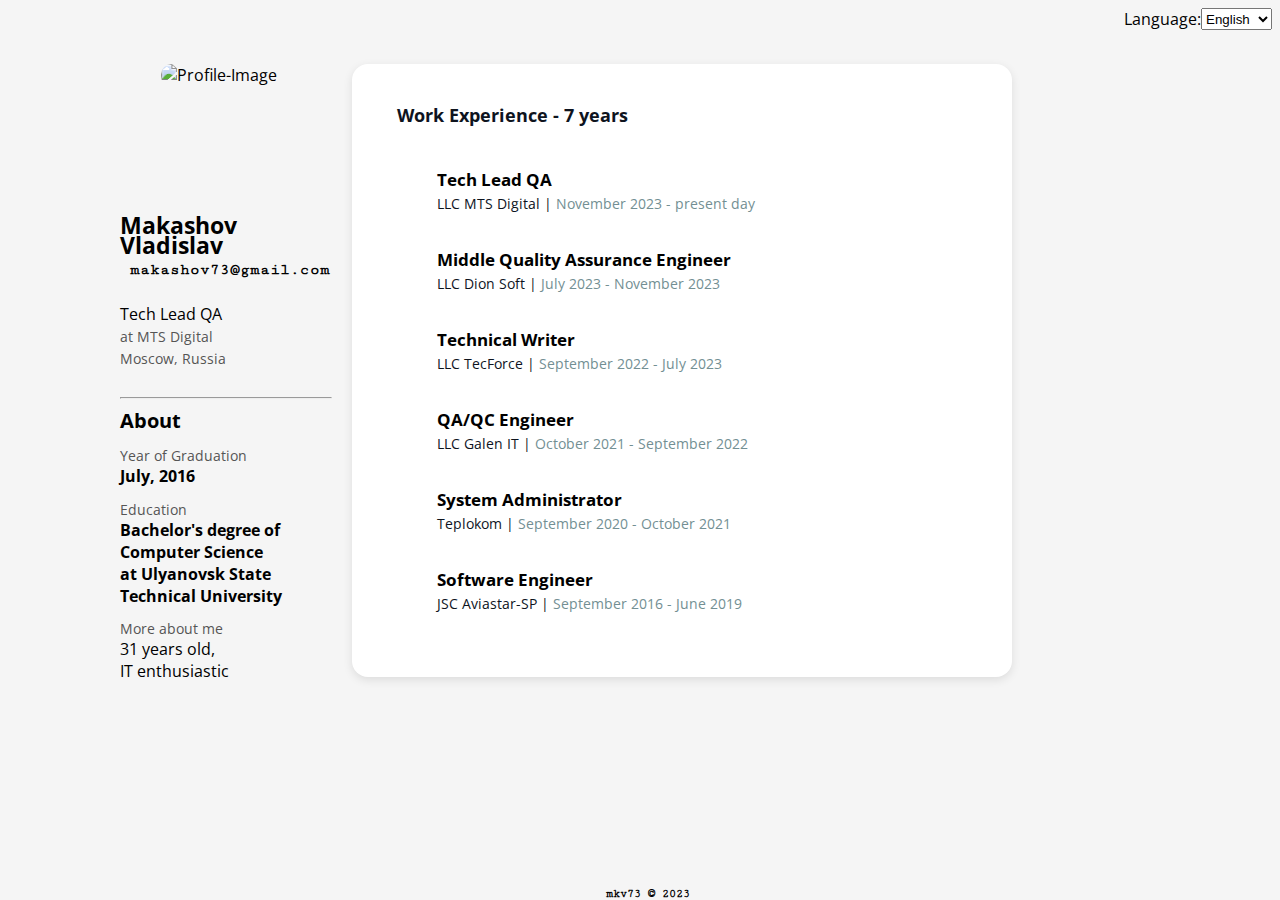
==== index.html @ e57e0af5 "update main role" ====
<!DOCTYPE html>
<head>
    <title>
        Makashov Vladislav
    </title>
    <meta charset="UTF-8">
    <meta name="viewport" content="width=device-width, initial-scale=1">
    <link rel="stylesheet" type="text/css" href="https://use.fontawesome.com/releases/v6.4.2/css/all.css">
    <link rel="stylesheet" type="text/css" href="css/styles.css">
    <link rel="stylesheet" href="https://fonts.googleapis.com/css?family=Nunito|Cutive+Mono|Open+Sans">
    <link rel="apple-touch-icon" sizes="180x180" href="favicon/apple-touch-icon.png">
    <link rel="icon" type="image/png" sizes="32x32" href="favicon/favicon-32x32.png">
    <link rel="icon" type="image/png" sizes="16x16" href="favicon/favicon-16x16.png">
    <link rel="manifest" href="favicon/site.webmanifest">
<body>
    <div id="inner-nav">
        <form id="language">
            <label for="lang-switch">
                <span lang="en">Language:</span>
                <span lang="ru">Язык: </span>
            </label>
            <select id="lang-switch">
                <option value="en">English</option>
                <option value="ru">Russian</option>
            </select>
        </form>
    </div>
    <div id="container">
        <div id="profile">
            <div id="image">
                <img id="profile-photo" src="images/profile.jpg" alt="Profile-Image">
            </div>
            <p id="name" lang="en">Makashov Vladislav<br><span id="email"><i class="far fa-envelope"></i>&nbsp;<a href="mail:makashov73@gmail.com" title="Send e-mail">makashov73@gmail.com</a></span></p>
            <p id="name" lang="ru">Макашов Владислав<br><span id="email"><i class="far fa-envelope"></i>&nbsp;<a href="mail:makashov73@gmail.com" title="Отправить сообщение">makashov73@gmail.com</a></span></p>
            <p id="designation" lang="en">Tech Lead QA<br><span id="college">at MTS Digital<br>Moscow, Russia</span></p>
            <p id="designation" lang="ru">Ведущий инженер функциональной группы тестирования<br><span id="college">в МТС Диджитал<br>Москва, Россия</span></p>
            <div id="social-links">
                <a href="https://t.me/mkv73" title="Telegram"><i class="fab fa-telegram stroke-transparent"></i></a>
                <a href="https://www.linkedin.com/in/mkv73/" title="Linked In"><i class="fab fa-linkedin-in stroke-transparent"></i></a>
                <a href="https://github.com/makashov73" title="GitHub"><i class="fab fa-github stroke-transparent"></i></a>
                <a href="skype:so_onic?call" title="Skype"><i class="fab fa-skype stroke-transparent"></i></a>
            </div>
            <hr width="100%">
            <div id="about">
                <p style="display:inline;" lang="en">About</p>
                <p style="display:inline;" lang="ru">Обо мне</p>
            </div>
            <p id="year-graduation" lang="en">Year of Graduation<br><strong>July, 2016</strong></p>
            <p id="year-graduation" lang="ru">Дата выпуска<br><strong>Июль, 2016</strong></p>
            <p id="education" lang="en">Education<br><strong>Bachelor's degree of Computer Science<br>at Ulyanovsk State Technical University</strong></p>
            <p id="education" lang="ru">Образование<br><strong>Бакалавр Информационных технологий<br>в Ульяновском Государственном Техническом Университете</strong></p>
            <p id="more-about" lang="en">More about me<br><span>31 years old,<br>IT enthusiastic</span></p>
            <p id="more-about" lang="ru">Дополнительно<br><span>31 год,<br>ИТ-энтузиаст</span></p>
        </div>
        <div id="info-cards">
            <div class="card">
                <p lang="en"><i class="fas fa-briefcase stroke-transparent"></i>&nbsp;&nbsp;&nbsp;Work Experience - 7 years</p>
                <p lang="ru"><i class="fas fa-briefcase stroke-transparent"></i>&nbsp;&nbsp;&nbsp;Опыт работы - 7 лет</p>
                <ul>
                    <li>
                        <p lang="en" class="tags">Tech Lead QA<br><span>LLC MTS Digital | <span>November 2023 - present day</span></span></p>
                        <p lang="ru" class="tags">Ведущий инженер функциональной группы тестирования<br><span>ООО "МТС Диджитал" | <span>Ноябрь 2023 - настоящее время</span></span></p>
                        <a class="edit" href="#"><i class="fas fa-pen stroke-transparent-blue"></i></a>
                    </li>
                    <li>
                        <p lang="en" class="tags">Middle Quality Assurance Engineer<br><span>LLC Dion Soft | <span>July 2023 - November 2023</span></span></p>
                        <p lang="ru" class="tags">Старший специалист по тестированию ПО<br><span>ООО "Дион Софт" | <span>Июль 2023 - Ноябрь 2023</span></span></p>
                        <a class="edit" href="#"><i class="fas fa-pen stroke-transparent-blue"></i></a>
                    </li>
                    <li>
                        <p lang="en" class="tags">Technical Writer<br><span>LLC TecForce | <span>September 2022 - July 2023</span></span></p>
                        <p lang="ru" class="tags">Технический писатель<br><span>ООО "ТекФорс Инжиниринг" | <span>Сентябрь 2022 - Июль 2023</span></span></p>
                        <a class="edit" href="#"><i class="fas fa-pen stroke-transparent-blue"></i></a>
                    </li>
                    <li>
                        <p lang="en" class="tags">QA/QC Engineer<br><span>LLC Galen IT | <span>October 2021 - September 2022</span></span></p>
                        <p lang="ru" class="tags">Специалист по контролю качества ПО<br><span>ООО "Гален АйТи" | <span>Октябрь 2021 - Сентябрь 2022</span></span></p>
                        <a class="edit" href="#"><i class="fas fa-pen stroke-transparent-blue"></i></a>
                    </li>
                    <li>
                        <p lang="en" class="tags">System Administrator<br><span>Teplokom | <span>September 2020 - October 2021</span></span></p>
                        <p lang="ru" class="tags">Системный администратор<br><span>УМУП "Теплоком" | <span>Сентябрь 2020 - Октябрь 2021</span></span></p>
                        <a class="edit" href="#"><i class="fas fa-pen stroke-transparent-blue"></i></a>
                    </li>
                    <li>
                        <p lang="en" class="tags">Software Engineer<br><span>JSC Aviastar-SP | <span>September 2016 - June 2019</span></span></p>
                        <p lang="ru" class="tags">Инженер-программист 2 категории<br><span>АО "Авиастар-СП" | <span>Сентябрь 2016 - Июнь 2019</span></span></p>
                        <a class="edit" href="#"><i class="fas fa-pen stroke-transparent-blue"></i></a>
                    </li>
                </ul>
            </div>
        </div> 
    </div>
    <footer>
        mkv73 © 2023
    </footer> 
</body>
<script src="https://code.jquery.com/jquery-2.2.4.min.js"></script>
<script>
$('[lang]').hide();
$('[lang="en"]').show();
$('#lang-switch').change(function () { 
    var lang = $(this).val(); 
    $('[lang]').hide();
    $('[lang="' + lang + '"]').show();
});
</script>
</head>
</html>
---- css/styles.css ----
html{
    font-family: 'Open Sans',sans-serif;
    background: whitesmoke;
}
a{
    text-decoration: none;
    color: black;
}
hr{
    background: grey;
}
#container{
    position: relative;
    display: flex;
}
footer{
    display: flex;
    position: absolute; 
    bottom: 0;
    width: 100%;
    text-align: center;
    flex-direction: column;
    font-size: 12px !important;
    font-weight: bold !important;
    font-family: 'Cutive Mono',monospace;
}
#language{
    position: relative;
    display:flex;
    float: right;
}
#profile{
    flex: 5%;
    display: block;
    position: relative;
    margin: 5% 2% 0 10%;
    width: 100%;
    height: 100%;
}
#info-cards{
    flex: 55%;
    display: block;
    margin-top: 5%;
    margin-right: 10%;
    width: 100%;
    height: 100%;
}
#image{
    position: relative;
    overflow: hidden;
}
#image,#profile-photo{
    position: relative;
    width: 128px;
    height: 128px;
    border-radius: 10px;
    margin: auto;
}
#image > a{
    position: absolute;
    top:0;
    left:0;
    background: rgba(0,0,0,0.5) !important;
    height: 100%;
    width: 100%;
    display: none;
}
#image > a > i{
    -webkit-text-stroke: 1px #ffffffdd;
    padding: 40%;
}
#image:hover a{
    display: block;
}
#name{
    font-size: 23px !important;
    line-height: 20px !important;
}
#about,.card > ul > li{
    padding: 0 0 0 15px;
    position: relative;
    display: inline-block;
    width: 100%;
}
#about{
    font-size: 20px !important;
    padding: 0 !important;
}
#name, #about > p{
    font-weight: bolder;
    font-family: 'Open Sans', sans-serif;
}
#email{
    font-size: 16px !important;
    font-weight: bold !important;
    font-family: 'Cutive Mono',monospace;
}
#college,#email,#year-graduation,#education,#more-about,#telephone,#fax{
    color: #555;
    font-size: 13.5px;
}
strong,span{
    color: black;
    font-size: 16px;
}
#social-links,#about{
    display: inline-block;
}
#social-links{
    margin-bottom: 12px;
    display: flex;
}
#social-links a{
    margin: 0 10px;
}
#edit-intro{
    display: block;
    color:#097bbf;
    font-family: 'Nunito', sans-serif;
}
.fab{
    font-size: 2.5em;
}
.fab,.fas{
    color: whitesmoke;
}
.far{
    font-size: 0.8em;
}
#about > a{
    top: 4px;
    right: 8px;
}
.edit{
    top: 19px;
    right: 10px;
}
#about > a, .edit{
    position: absolute;
    font-size: 15px !important;
}
.stroke-transparent {
 -webkit-text-stroke: 1px #000;
 -webkit-text-fill-color: transparent;
}
.blue{
    color: #097bbf !important;
    font-size: 13px;
}
.stroke-transparent-blue {
 -webkit-text-stroke: 1px #097bbf;
 -webkit-text-fill-color: transparent;
}
.card{
    box-shadow: 0 3px 10px 0 rgba(0,0,0,.1);
    overflow-x: hidden;
    margin-bottom: 30px;
    padding: 15px 30px 30px 30px;
    background-color: #fff;
    border-radius: 16px;
}
.card > p{
    color: #0e141e;
    font-weight: bolder;
    font-size: 18px;
    line-height: 2;
}
.card > p > i{
    font-size: 18px;
}
.card > a{
    font-weight: 400;
    font-size: 15px;
    margin: 0;
    margin-left: 25px;
    padding: 0;
    border: 0;
    height: auto;
    background: transparent;
    color: #097bbf;
    outline: none;
    cursor: pointer;
}
.card > ul{
    list-style-type: none;
}
.tags{
    font-size: 17px;
    font-weight: bolder;
}
.tags ~ a{
    display: none !important;
}
.tags span{
    font-size: 14px;
    font-weight: normal;
    color: #0e141e;
}
.tags span span{
    color: #738f93;
}
@media screen and (max-width:1090px){
    #profile{
        margin-left: 5%;
    }
}
@media screen and (max-width:850px){
    #container{
        display: flex;
        flex-direction: column;
        align-items: center;
    }
    #profile, #info-cards{
        width: 100%;
        margin: 0;
    }
    .card{
        margin: 10px 0;
    }
}
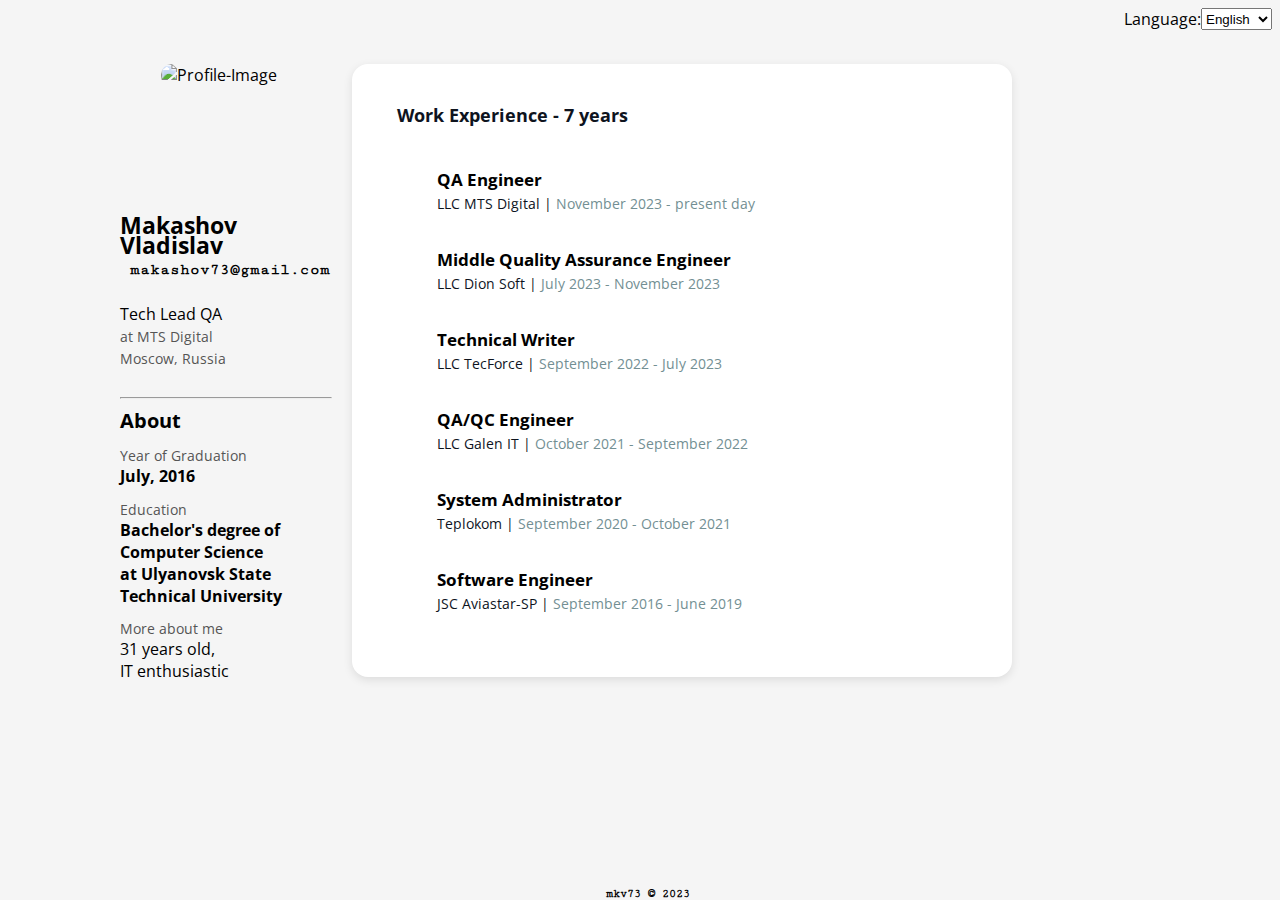
==== commit 4fff0412: "role changes" ====
--- a/index.html
+++ b/index.html
@@ -58,7 +58,7 @@
                 <p lang="ru"><i class="fas fa-briefcase stroke-transparent"></i>&nbsp;&nbsp;&nbsp;Опыт работы - 7 лет</p>
                 <ul>
                     <li>
-                        <p lang="en" class="tags">Tech Lead QA<br><span>LLC MTS Digital | <span>November 2023 - present day</span></span></p>
+                        <p lang="en" class="tags">QA Engineer<br><span>LLC MTS Digital | <span>November 2023 - present day</span></span></p>
                         <p lang="ru" class="tags">Ведущий инженер функциональной группы тестирования<br><span>ООО "МТС Диджитал" | <span>Ноябрь 2023 - настоящее время</span></span></p>
                         <a class="edit" href="#"><i class="fas fa-pen stroke-transparent-blue"></i></a>
                     </li>
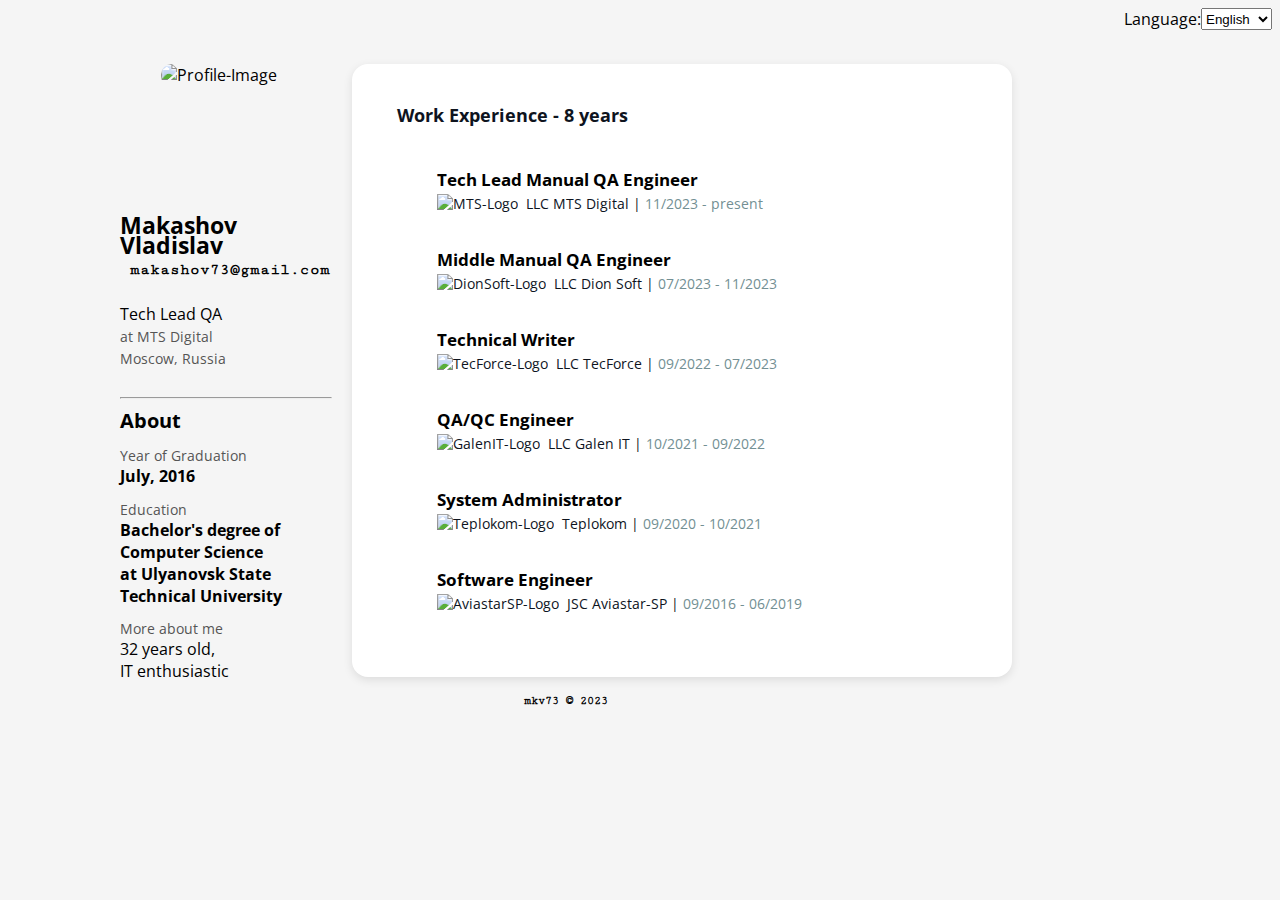
==== commit 1906c585: "Update index.html" ====
--- a/index.html
+++ b/index.html
@@ -49,45 +49,45 @@
             <p id="year-graduation" lang="ru">Дата выпуска<br><strong>Июль, 2016</strong></p>
             <p id="education" lang="en">Education<br><strong>Bachelor's degree of Computer Science<br>at Ulyanovsk State Technical University</strong></p>
             <p id="education" lang="ru">Образование<br><strong>Бакалавр Информационных технологий<br>в Ульяновском Государственном Техническом Университете</strong></p>
-            <p id="more-about" lang="en">More about me<br><span>31 years old,<br>IT enthusiastic</span></p>
-            <p id="more-about" lang="ru">Дополнительно<br><span>31 год,<br>ИТ-энтузиаст</span></p>
+            <p id="more-about" lang="en">More about me<br><span>32 years old,<br>IT enthusiastic</span></p>
+            <p id="more-about" lang="ru">Дополнительно<br><span>32 года,<br>ИТ-энтузиаст</span></p>
         </div>
         <div id="info-cards">
             <div class="card">
-                <p lang="en"><i class="fas fa-briefcase stroke-transparent"></i>&nbsp;&nbsp;&nbsp;Work Experience - 7 years</p>
-                <p lang="ru"><i class="fas fa-briefcase stroke-transparent"></i>&nbsp;&nbsp;&nbsp;Опыт работы - 7 лет</p>
+                <p lang="en"><i class="fas fa-briefcase stroke-transparent"></i>&nbsp;&nbsp;&nbsp;Work Experience - 8 years</p>
+                <p lang="ru"><i class="fas fa-briefcase stroke-transparent"></i>&nbsp;&nbsp;&nbsp;Опыт работы - 8 лет</p>
                 <ul>
                     <li>
-                        <p lang="en" class="tags">QA Engineer<br><span>LLC MTS Digital | <span>November 2023 - present day</span></span></p>
-                        <p lang="ru" class="tags">Ведущий инженер функциональной группы тестирования<br><span>ООО "МТС Диджитал" | <span>Ноябрь 2023 - настоящее время</span></span></p>
+                        <p lang="en" class="tags">Tech Lead Manual QA Engineer<br><span><img id="mts-logo" src="images/mts.png" alt="MTS-Logo" width="16"/>&nbsp;&nbsp;LLC MTS Digital | <span>11/2023 - present</span></span></p>
+                        <p lang="ru" class="tags">Ведущий инженер функциональной группы тестирования<br><span><img id="mts-logo" src="images/mts.png" alt="MTS-Logo" width="16"/>&nbsp;&nbsp;ООО "МТС Диджитал" | <span>11/2023 - настоящее время</span></span></p>
                         <a class="edit" href="#"><i class="fas fa-pen stroke-transparent-blue"></i></a>
                     </li>
                     <li>
-                        <p lang="en" class="tags">Middle Quality Assurance Engineer<br><span>LLC Dion Soft | <span>July 2023 - November 2023</span></span></p>
-                        <p lang="ru" class="tags">Старший специалист по тестированию ПО<br><span>ООО "Дион Софт" | <span>Июль 2023 - Ноябрь 2023</span></span></p>
+                        <p lang="en" class="tags">Middle Manual QA Engineer<br><span><img id="dionsoft-logo" src="images/dionsoft.jpg" alt="DionSoft-Logo" width="16"/>&nbsp;&nbsp;LLC Dion Soft | <span>07/2023 - 11/2023</span></span></p>
+                        <p lang="ru" class="tags">Старший специалист по тестированию ПО<br><span><img id="dionsoft-logo" src="images/dionsoft.jpg" alt="DionSoft-Logo" width="16"/>&nbsp;&nbsp;ООО "Дион Софт" | <span>07/2023 - 11/2023</span></span></p>
                         <a class="edit" href="#"><i class="fas fa-pen stroke-transparent-blue"></i></a>
                     </li>
                     <li>
-                        <p lang="en" class="tags">Technical Writer<br><span>LLC TecForce | <span>September 2022 - July 2023</span></span></p>
-                        <p lang="ru" class="tags">Технический писатель<br><span>ООО "ТекФорс Инжиниринг" | <span>Сентябрь 2022 - Июль 2023</span></span></p>
+                        <p lang="en" class="tags">Technical Writer<br><span><img id="tecforce-logo" src="images/tecforce.jpg" alt="TecForce-Logo" width="16"/>&nbsp;&nbsp;LLC TecForce | <span>09/2022 - 07/2023</span></span></p>
+                        <p lang="ru" class="tags">Технический писатель<br><span><img id="tecforce-logo" src="images/tecforce.jpg" alt="TecForce-Logo" width="16"/>&nbsp;&nbsp;ООО "ТекФорс Инжиниринг" | <span>09/2022 - 07/2023</span></span></p>
                         <a class="edit" href="#"><i class="fas fa-pen stroke-transparent-blue"></i></a>
                     </li>
                     <li>
-                        <p lang="en" class="tags">QA/QC Engineer<br><span>LLC Galen IT | <span>October 2021 - September 2022</span></span></p>
-                        <p lang="ru" class="tags">Специалист по контролю качества ПО<br><span>ООО "Гален АйТи" | <span>Октябрь 2021 - Сентябрь 2022</span></span></p>
+                        <p lang="en" class="tags">QA/QC Engineer<br><span><img id="galenit-logo" src="images/galen.jpg" alt="GalenIT-Logo" width="16"/>&nbsp;&nbsp;LLC Galen IT | <span>10/2021 - 09/2022</span></span></p>
+                        <p lang="ru" class="tags">Специалист по контролю качества ПО<br><span><img id="galenit-logo" src="images/galen.jpg" alt="GalenIT-Logo" width="16"/>&nbsp;&nbsp;ООО "Гален АйТи" | <span>10/2021 - 09/2022</span></span></p>
                         <a class="edit" href="#"><i class="fas fa-pen stroke-transparent-blue"></i></a>
                     </li>
                     <li>
-                        <p lang="en" class="tags">System Administrator<br><span>Teplokom | <span>September 2020 - October 2021</span></span></p>
-                        <p lang="ru" class="tags">Системный администратор<br><span>УМУП "Теплоком" | <span>Сентябрь 2020 - Октябрь 2021</span></span></p>
+                        <p lang="en" class="tags">System Administrator<br><span><img id="teplokom-logo" src="images/teplokom.jpg" alt="Teplokom-Logo" width="16"/>&nbsp;&nbsp;Teplokom | <span>09/2020 - 10/2021</span></span></p>
+                        <p lang="ru" class="tags">Системный администратор<br><span><img id="teplokom-logo" src="images/teplokom.jpg" alt="Teplokom-Logo" width="16"/>&nbsp;&nbsp;УМУП "Теплоком" | <span>09/2020 - 10/2021</span></span></p>
                         <a class="edit" href="#"><i class="fas fa-pen stroke-transparent-blue"></i></a>
                     </li>
                     <li>
-                        <p lang="en" class="tags">Software Engineer<br><span>JSC Aviastar-SP | <span>September 2016 - June 2019</span></span></p>
-                        <p lang="ru" class="tags">Инженер-программист 2 категории<br><span>АО "Авиастар-СП" | <span>Сентябрь 2016 - Июнь 2019</span></span></p>
+                        <p lang="en" class="tags">Software Engineer<br><span><img id="aviastarsp-logo" src="images/aviastar.jpg" alt="AviastarSP-Logo" width="16"/>&nbsp;&nbsp;JSC Aviastar-SP | <span>09/2016 - 06/2019</span></span></p>
+                        <p lang="ru" class="tags">Инженер-программист 2 категории<br><span><img id="aviastarsp-logo" src="images/aviastar.jpg" alt="AviastarSP-Logo" width="16"/>&nbsp;&nbsp;АО "Авиастар-СП" | <span>09/2016 - 06/2019</span></span></p>
                         <a class="edit" href="#"><i class="fas fa-pen stroke-transparent-blue"></i></a>
                     </li>
-                </ul>
+                </u
             </div>
         </div> 
     </div>
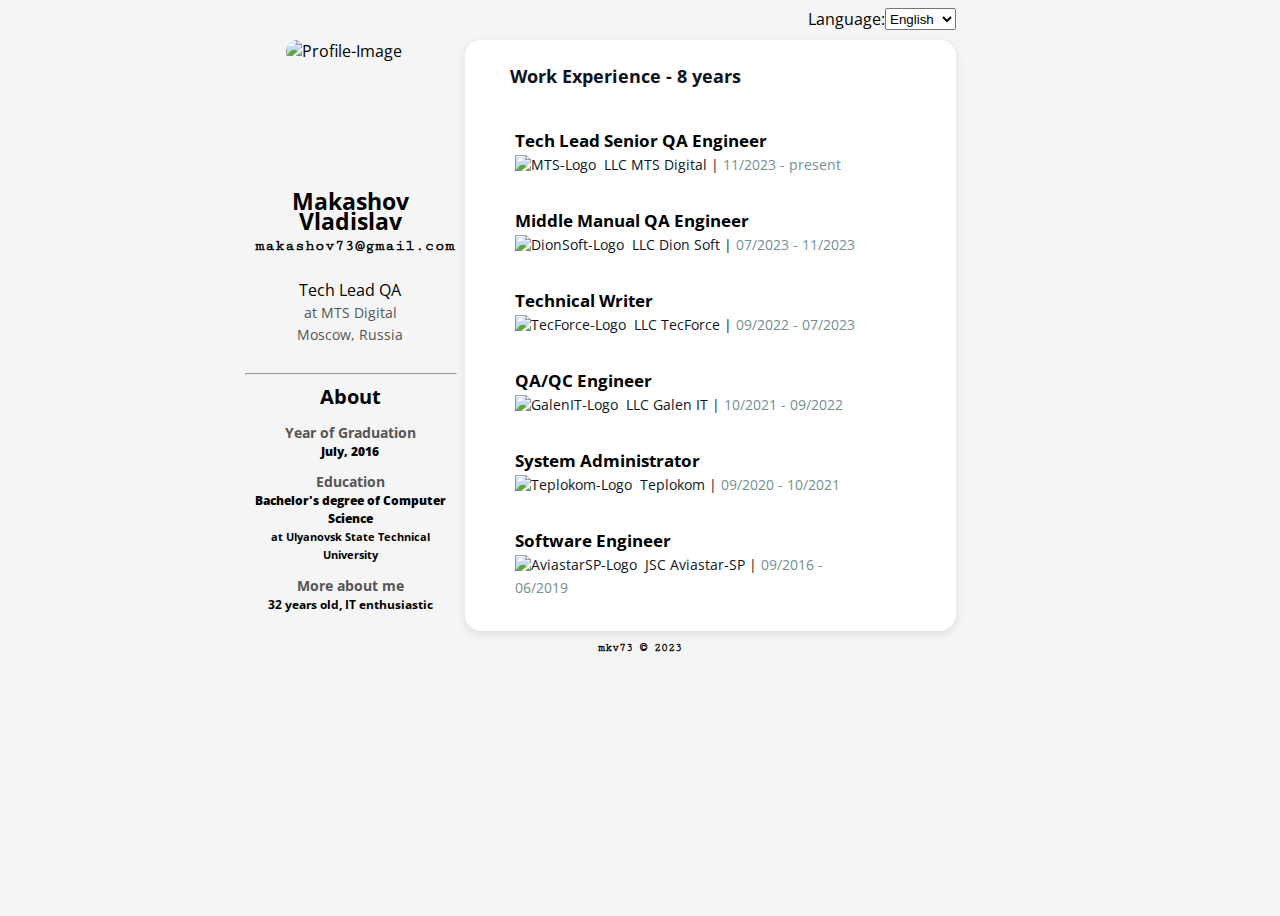
==== commit 68727d79: "design refactoring" ====
--- a/index.html
+++ b/index.html
@@ -44,21 +44,21 @@
             <div id="about">
                 <p style="display:inline;" lang="en">About</p>
                 <p style="display:inline;" lang="ru">Обо мне</p>
+                <p id="year-graduation" lang="en">Year of Graduation<br><strong style="font-size: 12px;">July, 2016</strong></p>
+                <p id="year-graduation" lang="ru">Дата выпуска<br><strong style="font-size: 12px;"></strongstyle>Июль, 2016</strong></p>
+                <p id="education" lang="en">Education<br><strong style="font-size: 12px;">Bachelor's degree of Computer Science</strong><br><span style="font-size: 11px;">at Ulyanovsk State Technical University</span></p>
+                <p id="education" lang="ru">Образование<br><strong style="font-size: 12px;">Бакалавр Информационных технологий</strong><br><span style="font-size: 12px;">в Ульяновском Государственном Техническом Университете</span></p>
+                <p id="more-about" lang="en">More about me<br><span style="font-size: 12px;">32 years old, IT enthusiastic</span></p>
+                <p id="more-about" lang="ru">Дополнительно<br><span style="font-size: 12px;">32 года, ИТ-энтузиаст</span></p>
             </div>
-            <p id="year-graduation" lang="en">Year of Graduation<br><strong>July, 2016</strong></p>
-            <p id="year-graduation" lang="ru">Дата выпуска<br><strong>Июль, 2016</strong></p>
-            <p id="education" lang="en">Education<br><strong>Bachelor's degree of Computer Science<br>at Ulyanovsk State Technical University</strong></p>
-            <p id="education" lang="ru">Образование<br><strong>Бакалавр Информационных технологий<br>в Ульяновском Государственном Техническом Университете</strong></p>
-            <p id="more-about" lang="en">More about me<br><span>32 years old,<br>IT enthusiastic</span></p>
-            <p id="more-about" lang="ru">Дополнительно<br><span>32 года,<br>ИТ-энтузиаст</span></p>
         </div>
         <div id="info-cards">
-            <div class="card">
+           <div class="card">
                 <p lang="en"><i class="fas fa-briefcase stroke-transparent"></i>&nbsp;&nbsp;&nbsp;Work Experience - 8 years</p>
                 <p lang="ru"><i class="fas fa-briefcase stroke-transparent"></i>&nbsp;&nbsp;&nbsp;Опыт работы - 8 лет</p>
                 <ul>
                     <li>
-                        <p lang="en" class="tags">Tech Lead Manual QA Engineer<br><span><img id="mts-logo" src="images/mts.png" alt="MTS-Logo" width="16"/>&nbsp;&nbsp;LLC MTS Digital | <span>11/2023 - present</span></span></p>
+                        <p lang="en" class="tags">Tech Lead Senior QA Engineer<br><span><img id="mts-logo" src="images/mts.png" alt="MTS-Logo" width="16"/>&nbsp;&nbsp;LLC MTS Digital | <span>11/2023 - present</span></span></p>
                         <p lang="ru" class="tags">Ведущий инженер функциональной группы тестирования<br><span><img id="mts-logo" src="images/mts.png" alt="MTS-Logo" width="16"/>&nbsp;&nbsp;ООО "МТС Диджитал" | <span>11/2023 - настоящее время</span></span></p>
                         <a class="edit" href="#"><i class="fas fa-pen stroke-transparent-blue"></i></a>
                     </li>
@@ -87,7 +87,7 @@
                         <p lang="ru" class="tags">Инженер-программист 2 категории<br><span><img id="aviastarsp-logo" src="images/aviastar.jpg" alt="AviastarSP-Logo" width="16"/>&nbsp;&nbsp;АО "Авиастар-СП" | <span>09/2016 - 06/2019</span></span></p>
                         <a class="edit" href="#"><i class="fas fa-pen stroke-transparent-blue"></i></a>
                     </li>
-                </u
+                </u>
             </div>
         </div> 
     </div>
--- a/css/styles.css
+++ b/css/styles.css
@@ -3,27 +3,42 @@
     font-family: 'Open Sans',sans-serif;
     background: whitesmoke;
 }
+body {
+    display: flex;
+    flex-direction: column;
+    min-height: 100vh;
+}
 a{
     text-decoration: none;
     color: black;
 }
+button{
+    margin: 10px;
+}
 hr{
     background: grey;
 }
 #container{
     position: relative;
     display: flex;
+    max-width: 75%;
 }
 footer{
     display: flex;
-    position: absolute; 
+    position: relative;
+    margin-top: 10px;
     bottom: 0;
     width: 100%;
+    margin-bottom: auto;
     text-align: center;
     flex-direction: column;
     font-size: 12px !important;
     font-weight: bold !important;
     font-family: 'Cutive Mono',monospace;
+    flex-shrink: 0;
+}
+#inner-nav{
+    margin-right: 25%;
 }
 #language{
     position: relative;
@@ -31,19 +46,18 @@
     float: right;
 }
 #profile{
-    flex: 5%;
-    display: block;
-    position: relative;
-    margin: 5% 2% 0 10%;
+    flex: 0;
+    display: block;
+    position: relative;
+    margin: 10px 10px 0 25%;
     width: 100%;
     height: 100%;
 }
 #info-cards{
     flex: 55%;
     display: block;
-    margin-top: 5%;
-    margin-right: 10%;
-    width: 100%;
+    margin-top: 10px;
+    width: 25%;
     height: 100%;
 }
 #image{
@@ -76,6 +90,10 @@
 #name{
     font-size: 23px !important;
     line-height: 20px !important;
+    text-align: center;
+}
+#designation{
+    text-align: center;
 }
 #about,.card > ul > li{
     padding: 0 0 0 15px;
@@ -83,9 +101,11 @@
     display: inline-block;
     width: 100%;
 }
+
 #about{
     font-size: 20px !important;
     padding: 0 !important;
+    text-align: center;
 }
 #name, #about > p{
     font-weight: bolder;
@@ -110,6 +130,7 @@
 #social-links{
     margin-bottom: 12px;
     display: flex;
+    justify-content: center;
 }
 #social-links a{
     margin: 0 10px;
@@ -155,8 +176,7 @@
 .card{
     box-shadow: 0 3px 10px 0 rgba(0,0,0,.1);
     overflow-x: hidden;
-    margin-bottom: 30px;
-    padding: 15px 30px 30px 30px;
+    padding: 0 0 0 30px;
     background-color: #fff;
     border-radius: 16px;
 }
@@ -184,6 +204,8 @@
 }
 .card > ul{
     list-style-type: none;
+    padding-inline-end: 25%;
+    padding-inline-start: 5px;
 }
 .tags{
     font-size: 17px;
@@ -202,7 +224,7 @@
 }
 @media screen and (max-width:1090px){
     #profile{
-        margin-left: 5%;
+        margin: 10px 10px 0 0;
     }
 }
 @media screen and (max-width:850px){
@@ -210,10 +232,12 @@
         display: flex;
         flex-direction: column;
         align-items: center;
+        max-width: 100%;
     }
     #profile, #info-cards{
-        width: 100%;
-        margin: 0;
+        width: 50%;
+        margin-top: 10px;
+        margin-right: 0;
     }
     .card{
         margin: 10px 0;
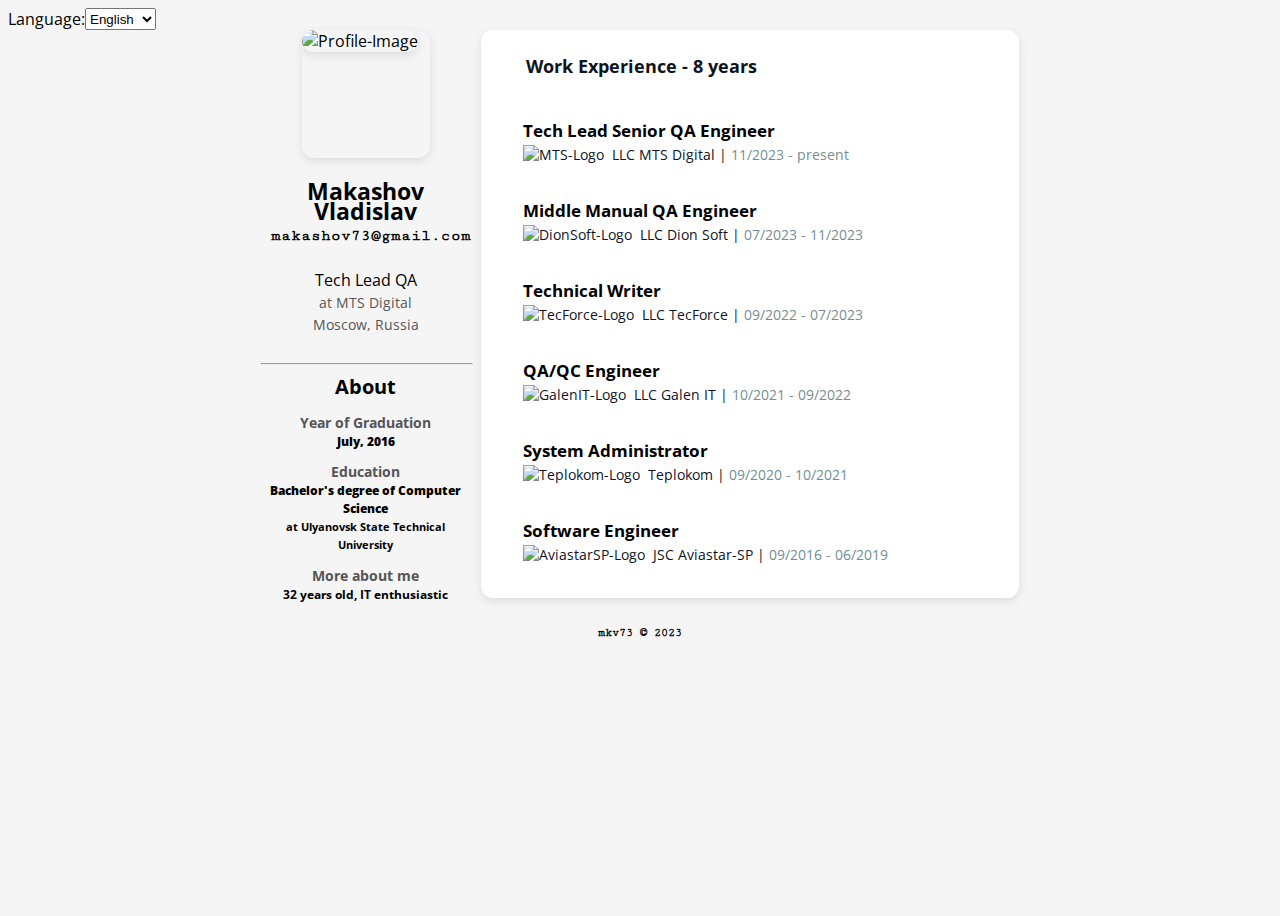
==== commit 0a240902: "adaptive design fixing" ====
--- a/index.html
+++ b/index.html
@@ -106,4 +106,10 @@
 });
 </script>
 </head>
-</html>+</html>
+
+
+
+
+
+
--- a/css/styles.css
+++ b/css/styles.css
@@ -18,10 +18,12 @@
 hr{
     background: grey;
 }
-#container{
-    position: relative;
-    display: flex;
-    max-width: 75%;
+#container {
+    position: relative;
+    display: flex;
+    max-width: 100%;
+    flex-direction: row;
+    justify-content: center;
 }
 footer{
     display: flex;
@@ -38,27 +40,31 @@
     flex-shrink: 0;
 }
 #inner-nav{
-    margin-right: 25%;
+    position: relative;
+    float: left;
+    display: flex;
 }
 #language{
     position: relative;
     display:flex;
     float: right;
 }
-#profile{
+#profile {
     flex: 0;
     display: block;
     position: relative;
-    margin: 10px 10px 0 25%;
     width: 100%;
     height: 100%;
-}
-#info-cards{
-    flex: 55%;
-    display: block;
-    margin-top: 10px;
-    width: 25%;
+    margin-left: 20%;
+    margin-right: 10px;
+}
+#info-cards {
+    flex: 100%;
+    display: block;
+    max-width: 560px;
+    min-width: fit-content;
     height: 100%;
+    margin-right: 20%;
 }
 #image{
     position: relative;
@@ -68,7 +74,8 @@
     position: relative;
     width: 128px;
     height: 128px;
-    border-radius: 10px;
+    box-shadow: 0 3px 10px 0 rgba(0,0,0,.1);
+    border-radius: 12px;
     margin: auto;
 }
 #image > a{
@@ -178,7 +185,7 @@
     overflow-x: hidden;
     padding: 0 0 0 30px;
     background-color: #fff;
-    border-radius: 16px;
+    border-radius: 12px;
 }
 .card > p{
     color: #0e141e;
@@ -204,8 +211,10 @@
 }
 .card > ul{
     list-style-type: none;
-    padding-inline-end: 25%;
     padding-inline-start: 5px;
+    display: flex;
+    flex-direction: column;
+    align-items: center;
 }
 .tags{
     font-size: 17px;
@@ -222,24 +231,45 @@
 .tags span span{
     color: #738f93;
 }
-@media screen and (max-width:1090px){
-    #profile{
-        margin: 10px 10px 0 0;
-    }
-}
-@media screen and (max-width:850px){
+/*
+@media screen and (max-width:1081px){
+    #profile {
+        flex: 0;
+        display: block;
+        position: relative;
+        width: 100%;
+        height: 100%;
+    }
+    #container {
+        position: relative;
+        display: flex;
+        max-width: 75%;
+        flex-direction: row;
+        justify-content: center;
+    }
+}*/
+@media screen and (max-width:1080px){
     #container{
         display: flex;
         flex-direction: column;
         align-items: center;
         max-width: 100%;
     }
+    #inner-nav {
+        margin-right: 0%;
+    }
     #profile, #info-cards{
-        width: 50%;
+        width: 100%;
         margin-top: 10px;
+        margin-left: 0;
         margin-right: 0;
     }
     .card{
         margin: 10px 0;
+        list-style-type: none;
+        padding-inline-start: 5px;
+        display: flex;
+        flex-direction: column;
+        align-items: center;
     }
 }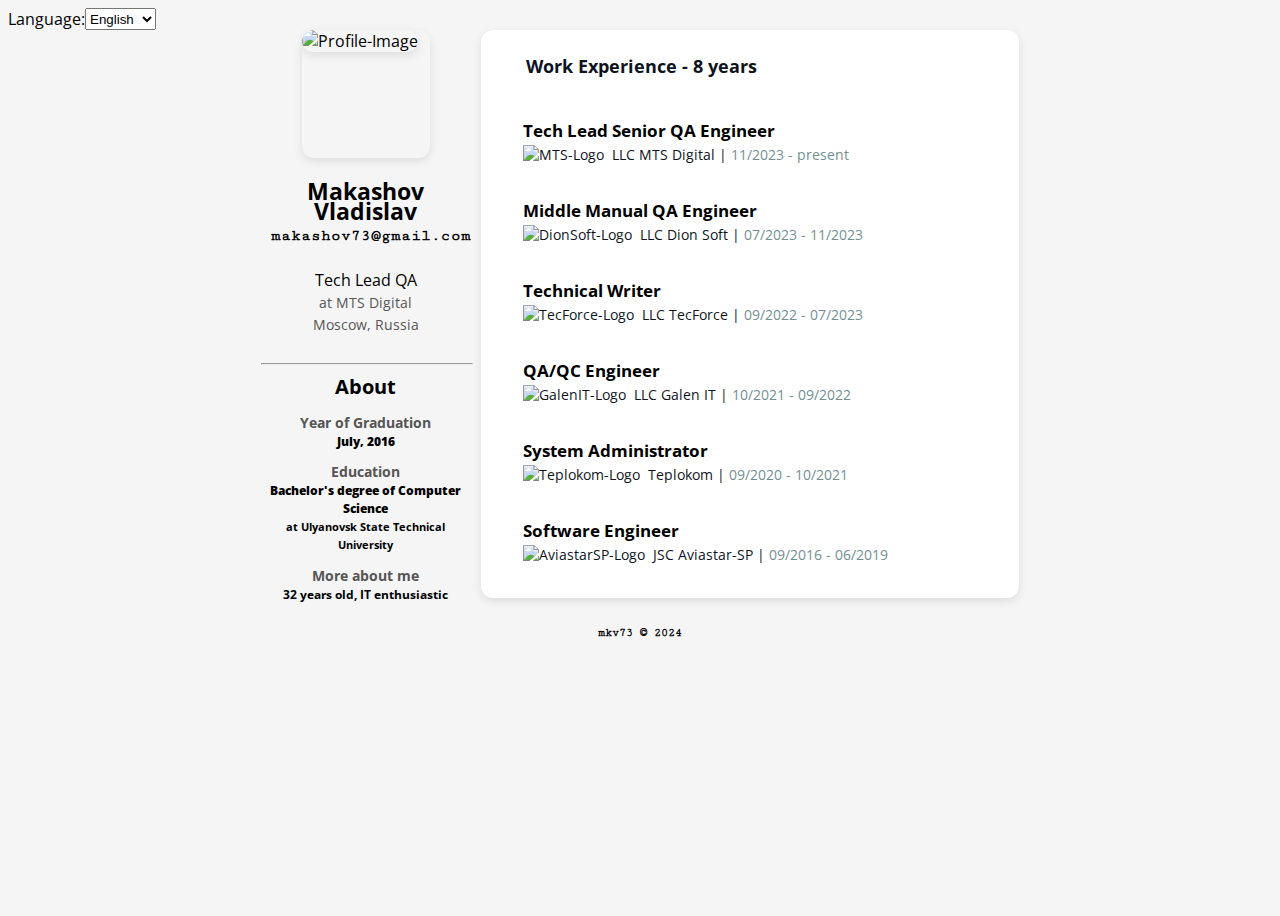
==== commit b76a2403: "date copyright update" ====
--- a/index.html
+++ b/index.html
@@ -92,7 +92,7 @@
         </div> 
     </div>
     <footer>
-        mkv73 © 2023
+        mkv73 © 2024
     </footer> 
 </body>
 <script src="https://code.jquery.com/jquery-2.2.4.min.js"></script>
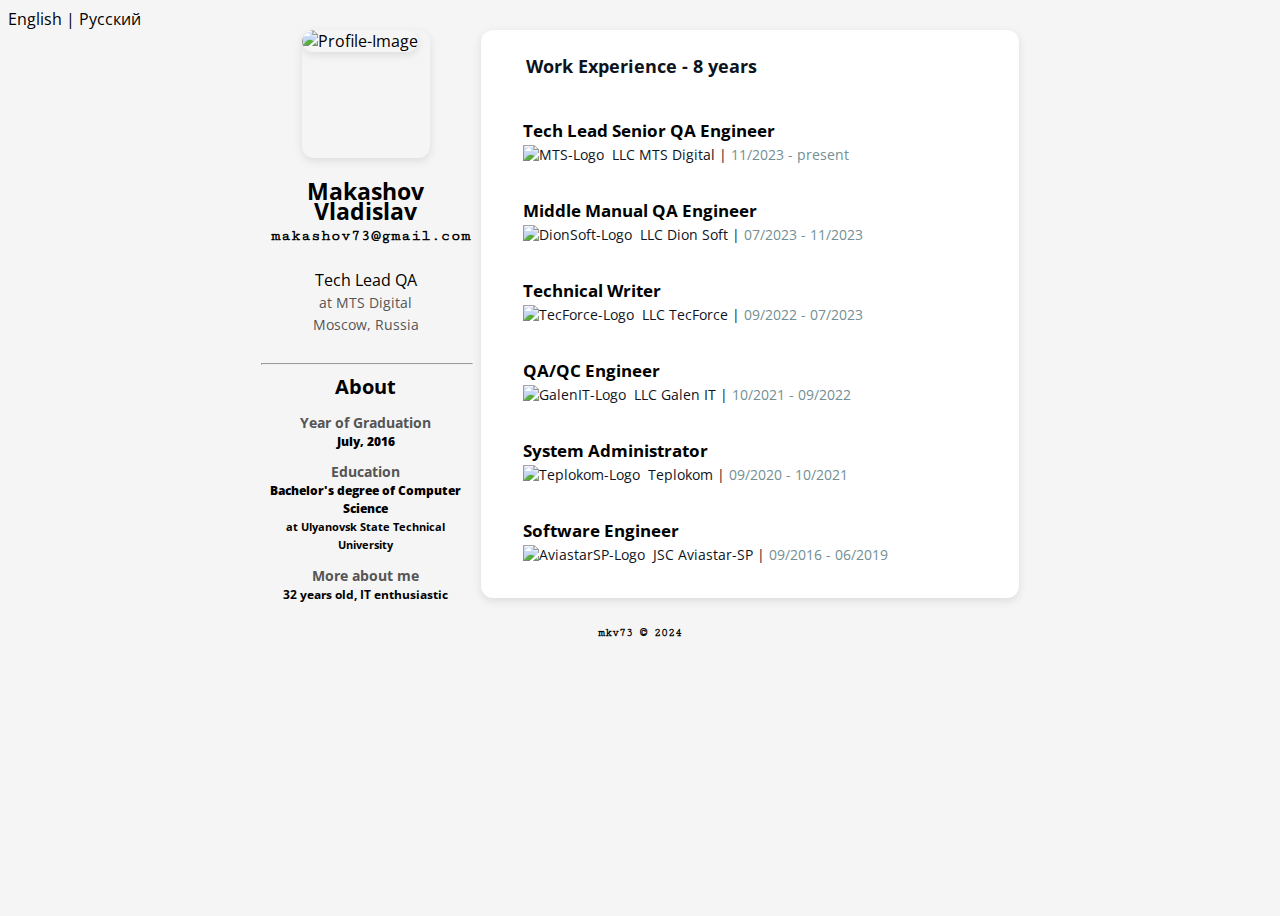
==== commit 672df131: "language processor update" ====
--- a/index.html
+++ b/index.html
@@ -14,16 +14,10 @@
     <link rel="manifest" href="favicon/site.webmanifest">
 <body>
     <div id="inner-nav">
-        <form id="language">
-            <label for="lang-switch">
-                <span lang="en">Language:</span>
-                <span lang="ru">Язык: </span>
-            </label>
-            <select id="lang-switch">
-                <option value="en">English</option>
-                <option value="ru">Russian</option>
-            </select>
-        </form>
+        <div id="language-switch">
+            <a href="?lang=en">English</a> | 
+            <a href="?lang=ru">Русский</a>
+        </div>
     </div>
     <div id="container">
         <div id="profile">
@@ -97,13 +91,22 @@
 </body>
 <script src="https://code.jquery.com/jquery-2.2.4.min.js"></script>
 <script>
-$('[lang]').hide();
-$('[lang="en"]').show();
-$('#lang-switch').change(function () { 
-    var lang = $(this).val(); 
-    $('[lang]').hide();
-    $('[lang="' + lang + '"]').show();
+$(document).ready(function() {
+    var lang = getParameterByName('lang') || localStorage.getItem('lang') || 'en';
+    $("[lang]").hide();
+    $("[lang='" + lang + "']").show();
+    $('#lang-switch').change(function() {
+        var selectedLang = $(this).val();
+        localStorage.setItem('lang', selectedLang);
+        window.location.href = '?lang=' + selectedLang;
+    });
 });
+function getParameterByName(name) {
+    name = name.replace(/[\[\]]/g, '\\$&');
+    var regex = new RegExp("[\\?&]" + name + "=([^&#]*)");
+    var results = regex.exec(location.search);
+    return results == null ? "" : decodeURIComponent(results[1].replace(/\+/g, " "));
+}
 </script>
 </head>
 </html>
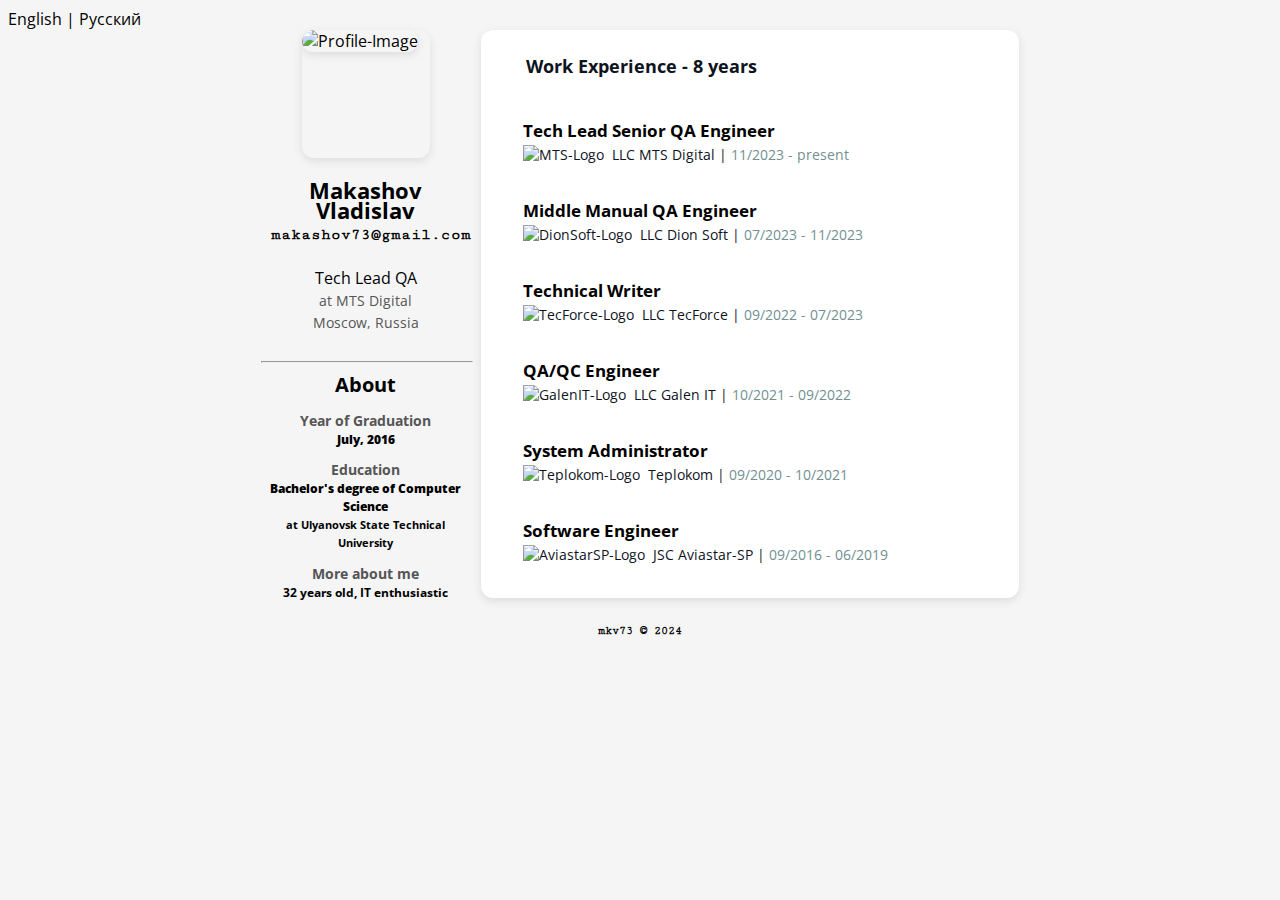
==== commit 5dc65724: "fix: style changes, optimization for different locales" ====
--- a/index.html
+++ b/index.html
@@ -27,7 +27,7 @@
             <p id="name" lang="en">Makashov Vladislav<br><span id="email"><i class="far fa-envelope"></i>&nbsp;<a href="mail:makashov73@gmail.com" title="Send e-mail">makashov73@gmail.com</a></span></p>
             <p id="name" lang="ru">Макашов Владислав<br><span id="email"><i class="far fa-envelope"></i>&nbsp;<a href="mail:makashov73@gmail.com" title="Отправить сообщение">makashov73@gmail.com</a></span></p>
             <p id="designation" lang="en">Tech Lead QA<br><span id="college">at MTS Digital<br>Moscow, Russia</span></p>
-            <p id="designation" lang="ru">Ведущий инженер функциональной группы тестирования<br><span id="college">в МТС Диджитал<br>Москва, Россия</span></p>
+            <p id="designation" lang="ru">Технический руководитель группы тестирования<br><span id="college">в МТС Диджитал<br>Москва, Россия</span></p>
             <div id="social-links">
                 <a href="https://t.me/mkv73" title="Telegram"><i class="fab fa-telegram stroke-transparent"></i></a>
                 <a href="https://www.linkedin.com/in/mkv73/" title="Linked In"><i class="fab fa-linkedin-in stroke-transparent"></i></a>
@@ -41,9 +41,9 @@
                 <p id="year-graduation" lang="en">Year of Graduation<br><strong style="font-size: 12px;">July, 2016</strong></p>
                 <p id="year-graduation" lang="ru">Дата выпуска<br><strong style="font-size: 12px;"></strongstyle>Июль, 2016</strong></p>
                 <p id="education" lang="en">Education<br><strong style="font-size: 12px;">Bachelor's degree of Computer Science</strong><br><span style="font-size: 11px;">at Ulyanovsk State Technical University</span></p>
-                <p id="education" lang="ru">Образование<br><strong style="font-size: 12px;">Бакалавр Информационных технологий</strong><br><span style="font-size: 12px;">в Ульяновском Государственном Техническом Университете</span></p>
+                <p id="education" lang="ru">Образование<br><strong style="font-size: 12px;">Бакалавр<br>Информационных технологий</strong><br><span style="font-size: 12px;">в УлГТУ</span></p>
                 <p id="more-about" lang="en">More about me<br><span style="font-size: 12px;">32 years old, IT enthusiastic</span></p>
-                <p id="more-about" lang="ru">Дополнительно<br><span style="font-size: 12px;">32 года, ИТ-энтузиаст</span></p>
+                <p id="more-about" lang="ru"><!--Дополнительно<br><span style="font-size: 12px;">32 года, IT-энтузиаст</span>--></p>
             </div>
         </div>
         <div id="info-cards">
--- a/css/styles.css
+++ b/css/styles.css
@@ -6,7 +6,6 @@
 body {
     display: flex;
     flex-direction: column;
-    min-height: 100vh;
 }
 a{
     text-decoration: none;
@@ -95,9 +94,11 @@
     display: block;
 }
 #name{
-    font-size: 23px !important;
+    font-size: 22px !important;
     line-height: 20px !important;
     text-align: center;
+    font-weight: bolder;
+    font-family: 'Open Sans', sans-serif;
 }
 #designation{
     text-align: center;
@@ -114,7 +115,7 @@
     padding: 0 !important;
     text-align: center;
 }
-#name, #about > p{
+#about > p{
     font-weight: bolder;
     font-family: 'Open Sans', sans-serif;
 }
